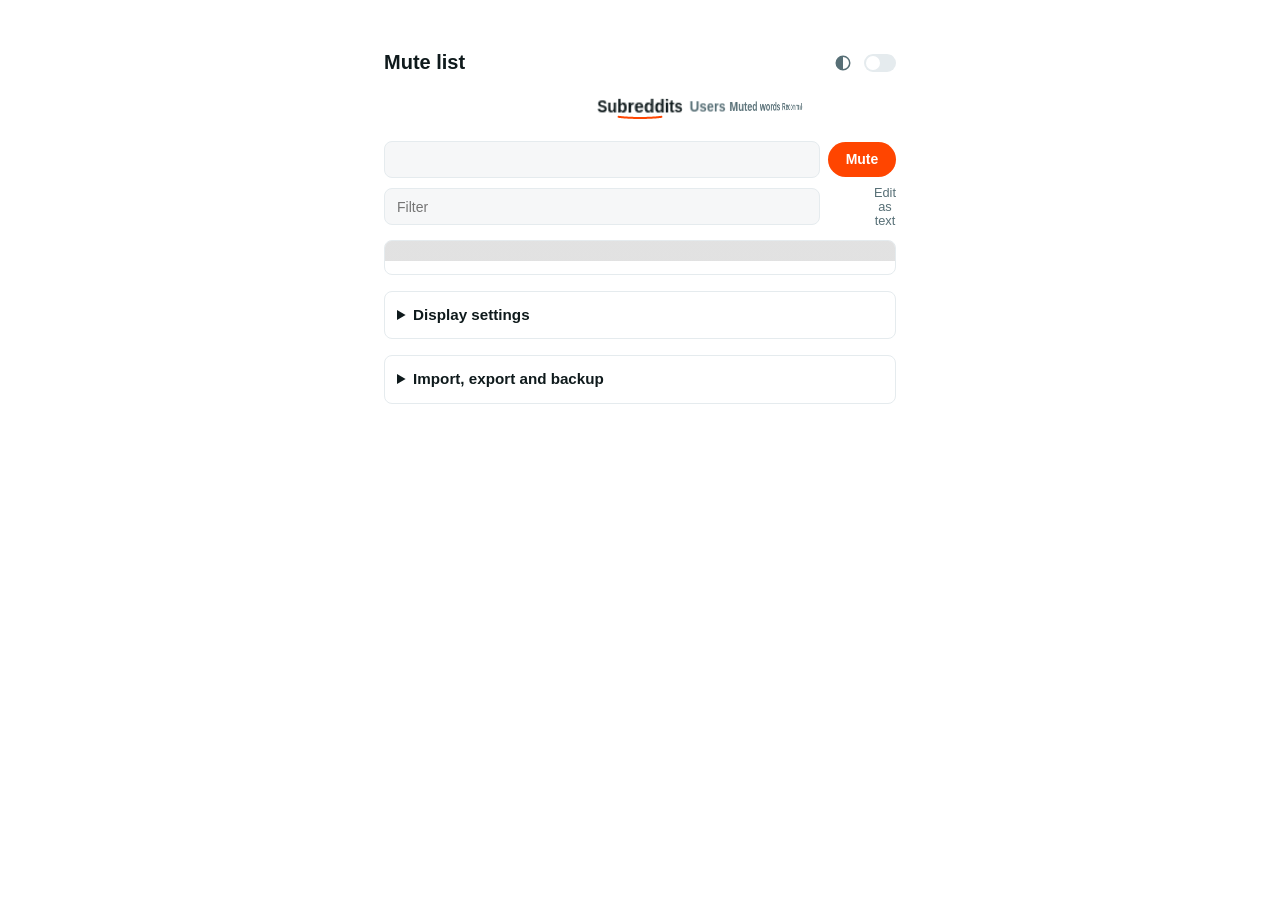
==== manage/manage.html @ fb3b60f8 "Popup: move the sync usage line into the import and backup section Co-Authored-By: Claude Opus 5.5 <" ====
<!DOCTYPE html>
<html lang="en">
<head>
  <meta charset="UTF-8">
  <meta name="viewport" content="width=device-width, initial-scale=1.0">
  <title>Reddit Mute List</title>
  <link rel="stylesheet" href="manage.css">
  <link rel="stylesheet" href="motion.css">
</head>
<body>
  <main class="page">
    <header class="header">
      <h1>Mute list</h1>
      <button type="button" class="link theme" id="theme" aria-label="Theme"><svg viewBox="0 0 24 24" width="18" height="18" fill="currentColor" aria-hidden="true"><path d="M12 2a10 10 0 1 0 0 20 10 10 0 0 0 0-20zm0 18V4a8 8 0 0 1 0 16z"/></svg></button>
      <label class="switch" id="enabled-switch"><input type="checkbox" id="enabled" role="switch" aria-label="Mute list on Reddit"></label>
    </header>

    <div class="page-subs" id="page-subs" hidden>
      <details id="page-subs-details">
        <summary id="page-subs-text"></summary>
        <ul class="page-subs-list" id="page-subs-list"></ul>
      </details>
      <p class="hint" id="page-subs-done" hidden></p>
      <p class="hint" id="page-subs-hint" hidden>Refresh the Reddit tab to keep adding subs.</p>
      <button type="button" id="page-subs-mute"></button>
    </div>

    <p class="page-muted" id="page-muted" hidden><span id="page-muted-text"></span> <button type="button" class="link" id="page-muted-unmute">Unmute</button></p>

    <p class="hint page-counts extra" id="page-counts" hidden></p>

    <nav class="tabs" role="tablist">
      <button type="button" role="tab" data-kind="subs" aria-selected="true">Subreddits</button>
      <button type="button" role="tab" data-kind="users" aria-selected="false">Users</button>
      <button type="button" role="tab" data-kind="words" aria-selected="false">Muted words</button>
      <button type="button" role="tab" data-kind="rec" aria-selected="false">Recommended</button>
    </nav>

    <section id="list-view">
      <form class="add" id="add-form">
        <input id="add-input" type="text" autocomplete="off" spellcheck="false" aria-label="Names to mute">
        <button type="submit">Mute</button>
      </form>
      <div class="extra-x mute-for">
        <label class="check">Mute for
          <select id="add-for">
            <option value="0">Forever</option>
            <option value="86400000">24 hours</option>
            <option value="604800000">7 days</option>
            <option value="2592000000">30 days</option>
          </select>
        </label>
        <p class="hint">Mute a word, sub or user for a set time, which suits spoilers, sports results and news events. It unmutes itself.</p>
      </div>

      <div class="toolbar">
        <input id="filter" type="search" placeholder="Filter" aria-label="Filter list">
        <select class="sort extra" aria-label="Sort">
          <option value="az">A–Z</option>
          <option value="za">Z–A</option>
          <option value="new">Newest</option>
          <option value="old">Oldest</option>
        </select>
        <button type="button" class="link stack" id="edit-text"><span>Edit</span> <span>as</span> <span>text</span></button>
      </div>

      <details class="import-group" id="main-group">
        <summary><span id="main-label">Muted</span> <span class="count" id="count-main">0</span></summary>
        <ul class="list" id="list"></ul>
        <p class="empty" id="empty" hidden></p>
      </details>
      <details class="import-group" id="skip-group" hidden>
        <summary>Mute all whitelist <span class="count" id="count-skipSubs">0</span></summary>
        <p class="hint">Left out of “Mute all” with −. They won’t be listed again.</p>
        <ul class="list" id="skip-list"></ul>
      </details>
      <div id="imports"></div>
    </section>

    <section id="words-view" hidden>
      <form class="add" id="word-form">
        <input id="word-input" type="text" autocomplete="off" spellcheck="false" placeholder="Word or phrase; commas for several" aria-label="Words to mute">
        <button type="submit">Mute</button>
      </form>
      <div class="extra-x mute-for">
        <label class="check">Mute for
          <select id="word-for">
            <option value="0">Forever</option>
            <option value="86400000">24 hours</option>
            <option value="604800000">7 days</option>
            <option value="2592000000">30 days</option>
          </select>
        </label>
        <p class="hint">Mute a word, sub or user for a set time, which suits spoilers, sports results and news events. It unmutes itself.</p>
      </div>
      <div class="scopes">
        <span>Mute in:</span>
        <label class="check"><input type="checkbox" id="word-comments" checked> Comments</label>
        <label class="check"><input type="checkbox" id="word-popular" checked> r/popular titles</label>
        <label class="check"><input type="checkbox" id="word-subs" checked> Subreddit titles</label>
        <label class="check extra"><input type="checkbox" id="word-body" checked> Post text</label>
        <label class="check extra"><input type="checkbox" id="word-flair"> Flair</label>
      </div>
      <p class="hint summary extra" id="word-summary" aria-live="polite"></p>

      <div class="toolbar">
        <input id="word-filter" type="search" placeholder="Filter" aria-label="Filter words">
        <select class="sort extra" aria-label="Sort">
          <option value="az">A–Z</option>
          <option value="za">Z–A</option>
          <option value="new">Newest</option>
          <option value="old">Oldest</option>
        </select>
      </div>

      <div class="word-table" id="word-table">
        <div class="word-head" aria-hidden="true">
          <span>Word <span class="count" id="count-words">0</span></span>
          <span>Comments</span>
          <span>Title</span>
          <span>Text</span>
          <span>Flair</span>
          <span></span>
        </div>
        <ul class="list" id="list-words"></ul>
      </div>
      <p class="empty" id="empty-words" hidden></p>
      <div class="extra" id="word-groups"></div>

      <details class="fold extra" id="word-lists">
        <summary>Word lists</summary>
        <details class="import-group" id="new-list">
          <summary>New list, or paste a shared one</summary>
          <input type="text" id="list-name" placeholder="List name" aria-label="List name" maxlength="40">
          <textarea id="list-words" class="list-words" spellcheck="false" placeholder="Words or phrases, commas or new lines between them. A shared list (“Name: word, word”) fills in its own name." aria-label="Words in the list"></textarea>
          <button type="button" id="list-add">Add list</button>
        </details>
        <details class="import-group" id="suggested">
          <summary>Suggested lists</summary>
          <p class="hint">Added to the places ticked under the Mute box. Each becomes a list you can edit.</p>
          <ul class="list" id="suggested-list"></ul>
        </details>
      </details>

      <details class="fold" id="word-options">
        <summary>Options</summary>
      <label class="check word-action extra">Posts with a muted word:
        <select id="word-action">
          <option value="hide">Hide them</option>
          <option value="rename">Show “Muted word” as the title</option>
        </select>
      </label>
      <label class="check word-action extra">Comments with a muted word:
        <select id="comment-action">
          <option value="bar">Shrink to one line</option>
          <option value="hide">Hide them</option>
        </select>
      </label>
      <label class="check word-action extra"><input type="checkbox" id="comment-hide-replies"> Hide their replies too</label>
      <p class="hint core">Comments: the comment shrinks to one line (click it to show it, press and hold to hide its replies too). Title applies on r/popular and on subreddits you haven’t joined (not in your custom feeds); a half-ticked Title box means only one of those.</p>
      <p class="hint extra">Title and Text apply on r/popular and on subreddits you haven’t joined (not in your custom feeds); a half-ticked Title box means only one of those. Flair applies anywhere. Click a word to limit it to some subreddits.</p>
      <p class="hint edit-links">Edit as text:
        <button type="button" class="link" data-edit="commentWords">Comments</button> ·
        <button type="button" class="link" data-edit="popularWords">r/popular titles</button> ·
        <button type="button" class="link" data-edit="subWords">Subreddit titles</button><span class="extra"> ·
        <button type="button" class="link" data-edit="bodyWords">Post text</button> ·
        <button type="button" class="link" data-edit="flairWords">Flair</button></span>
      </p>
      <p class="hint" id="feeds-status"></p>
      </details>
    </section>

    <section id="rec-view" hidden>
      <p class="hint">Hidden only when Reddit recommends them in your feed. Their own pages and subs you’ve joined are untouched.</p>
      <div class="word-section presets">
        <h2>Built-in filters</h2>
        <label class="check"><input type="checkbox" id="preset-places"> Countries, cities, states and provinces</label>
        <div class="except" data-filter="places"></div>
        <label class="check"><input type="checkbox" id="preset-identity"> Gender, nationality, ethnicity and religion</label>
        <div class="except" data-filter="identity"></div>
        <label class="check"><input type="checkbox" id="preset-ask"> Any r/Ask… subreddit</label>
        <div class="except" data-filter="ask"></div>
        <label class="check"><input type="checkbox" id="preset-news"> News and politics</label>
        <div class="except" data-filter="news"></div>
        <label class="check"><input type="checkbox" id="preset-airlines"> Airlines</label>
        <div class="except" data-filter="airlines"></div>
        <label class="check extra"><input type="checkbox" id="popular-filters"> Use these filters on r/popular too</label>
        <p class="hint">Matched by subreddit name. Exceptions are shown in full, whichever filter would have hidden them; a country is let through by every filter (r/AskIndia, r/ukpolitics). Place names that also mean something else (r/phoenix, r/reading…) are never filtered.</p>
        <details>
          <summary>See the lists</summary>
          <textarea id="preset-list" readonly spellcheck="false" aria-label="Built-in filter lists"></textarea>
        </details>
      </div>

      <div class="word-section presets">
        <h2>Keep list</h2>
        <label class="check"><input type="checkbox" id="keep-mode"> Shrink other recommended posts to one line</label>
        <label class="check"><input type="checkbox" id="collapse-popular"> Shrink all r/popular posts to one line (except kept subreddits)</label>
        <p class="hint">Shown in full: subreddits you keep, the topics ticked below, and the exceptions above. Any other recommended post becomes one line with Keep and Mute. The filters above still hide their posts.</p>
        <div class="topics" id="keep-topics"></div>
      </div>

      <form class="add" id="rec-form">
        <input id="rec-input" type="text" autocomplete="off" spellcheck="false" placeholder="r/name, u/name, or paste links" aria-label="Subreddits or users to mute in recommendations">
        <button type="submit">Mute</button>
      </form>

      <div class="toolbar">
        <input id="rec-filter" type="search" placeholder="Filter" aria-label="Filter recommendation mutes">
        <select class="sort extra" aria-label="Sort">
          <option value="az">A–Z</option>
          <option value="za">Z–A</option>
          <option value="new">Newest</option>
          <option value="old">Oldest</option>
        </select>
      </div>

      <div class="word-section">
        <div class="section-head">
          <h2>Subreddits <span class="count" id="count-recSubs">0</span></h2>
          <button type="button" class="link stack" data-edit="recSubs"><span>Edit</span> <span>as</span> <span>text</span></button>
        </div>
        <ul class="list" id="list-recSubs"></ul>
        <p class="empty" id="empty-recSubs" hidden></p>
      </div>

      <div class="word-section">
        <div class="section-head">
          <h2>Users <span class="count" id="count-recUsers">0</span></h2>
          <button type="button" class="link stack" data-edit="recUsers"><span>Edit</span> <span>as</span> <span>text</span></button>
        </div>
        <ul class="list" id="list-recUsers"></ul>
        <p class="empty" id="empty-recUsers" hidden></p>
      </div>

      <div class="word-section">
        <div class="section-head">
          <h2>Kept subreddits <span class="count" id="count-keepSubs">0</span></h2>
          <button type="button" class="link stack" data-edit="keepSubs"><span>Edit</span> <span>as</span> <span>text</span></button>
        </div>
        <ul class="list" id="list-keepSubs"></ul>
        <p class="empty" id="empty-keepSubs" hidden></p>
      </div>
    </section>

    <section id="text-view" hidden>
      <p class="hint" id="text-hint"></p>
      <textarea id="text" spellcheck="false" aria-label="Mute list as text"></textarea>
      <div class="row">
        <button type="button" id="text-save">Save</button>
        <button type="button" class="secondary" id="text-cancel">Cancel</button>
      </div>
    </section>

    <details class="card fold settings">
      <summary>Display settings</summary>
      <label class="check">
        <input type="checkbox" id="hide-comments">
        Also hide comments from muted users
      </label>
      <p class="hint">Off: only hides their posts but allows them to comment in your midst.</p>
      <label class="check"><input type="checkbox" id="hide-join"> Hide Join button</label>
      <p class="hint">Moves it to the top of each post’s ⋯ menu.</p>
      <label class="check">reddit.com default to
        <select id="default-feed">
          <option value="last">Last selected</option>
          <option value="following">Following</option>
          <option value="for you">For You</option>
        </select>
      </label>
      <p class="hint">Overrides which feed was selected last to open as your selected feed every time the page loads.</p>
      <label class="check"><input type="checkbox" id="extras"> Extra features</label>
      <p class="hint core">Post text and flair words, limiting words and users to some subreddits, word lists, sorting, hidden-post counts, and more comment and feed options.</p>
      <div class="extra">
      <label class="check"><input type="checkbox" id="hide-avatars"> Hide avatars in comments</label>
      <label class="check">Usernames in comments:
        <select id="comment-names">
          <option value="show">Show</option>
          <option value="replace">Replace with “Redditor”</option>
          <option value="hide">Hide</option>
        </select>
      </label>
      <label class="check"><input type="checkbox" id="hide-sections"> Turn off comment sections</label>
      <label class="check">Hide feed posts under
        <input type="number" id="min-score" min="0" step="1" inputmode="numeric" aria-label="Minimum upvotes"> upvotes</label>
      <p class="hint">On Home, r/popular, r/all and custom feeds. 0 turns it off.</p>
      <label class="check"><input type="checkbox" id="show-counter"> Show how many posts are hidden on the toolbar icon</label>
      <p class="hint" id="hidden-total"></p>
      </div>
      <label class="check"><input type="checkbox" id="extras-x"> Extra features 2 (X)</label>
      <p class="hint extra-x-off">Feed filters based on X's published feed code: already-seen posts, repeated links, an age limit, crossposts from muted subreddits, replies to muted users, and mutes for a set time.</p>
      <div class="extra-x">
      <label class="check"><input type="checkbox" id="hide-seen"> Hide posts I've already seen</label>
      <p class="hint" id="seen-line"></p>
      <label class="check"><input type="checkbox" id="hide-duplicates"> Hide repeat posts of the same link</label>
      <label class="check">Hide feed posts older than
        <select id="max-age">
          <option value="0">Off</option>
          <option value="6">6 hours</option>
          <option value="12">12 hours</option>
          <option value="24">1 day</option>
          <option value="48">2 days</option>
          <option value="72">3 days</option>
          <option value="168">1 week</option>
          <option value="720">30 days</option>
        </select>
      </label>
      <p class="hint">These apply on Home, r/popular, r/all and custom feeds.</p>
      <label class="check"><input type="checkbox" id="hide-crossposts"> Hide crossposts from muted subreddits</label>
      <p class="hint">On every page.</p>
      <label class="check"><input type="checkbox" id="hide-replies-muted"> Hide replies to muted users' comments</label>
      <p class="hint">The comment goes too, with everything under it.</p>
      <label class="check"><input type="checkbox" id="hide-comments-muted-posts"> Hide comments on muted users' posts</label>
      <p class="hint">On the post's own page.</p>
      </div>
    </details>

    <details class="card fold">
      <summary>Import, export and backup</summary>
      <h2>Import / export</h2>
      <div class="row">
        <button type="button" id="import">Import list…</button>
        <button type="button" class="secondary" id="export">Export list</button>
      </div>
      <input type="file" id="import-file" accept=".txt,text/plain" hidden>
      <p class="note">A text file of subreddits and users (r/name, u/name, *word* or links; spaces, commas or new lines between them). Imported names are listed under “Imported from …” at the bottom of the Subreddits and Users tabs.</p>

      <h2 class="spaced">Backup</h2>
      <div class="row">
        <button type="button" id="backup">Download backup</button>
        <button type="button" class="secondary" id="restore">Restore…</button>
      </div>
      <div class="restore" id="restore-panel" hidden>
        <label class="check"><input type="radio" name="restore-mode" value="merge" checked> Merge with current list</label>
        <label class="check"><input type="radio" name="restore-mode" value="replace"> Replace current list</label>
        <input type="file" id="restore-file" accept="application/json,.json">
      </div>
      <p class="note">Coming later: back up to your own cloud storage (kept in sync), or restore from a web link such as a shared public drive file.</p>
      <p class="note" id="usage"></p>
    </details>

    <p class="status" id="status" role="status"></p>
  </main>

  <script src="../presets/presets.js"></script>
  <script src="../presets/wordlists.js"></script>
  <script src="../storage.js"></script>
  <script src="manage.js"></script>
  <script src="motion.js"></script>
</body>
</html>
---- manage/manage.css ----
:root {
  --bg: #ffffff;
  --surface: #f6f7f8;
  --fg: #0f1a1c;
  --muted: #576f76;
  --line: #e5ebee;
  --accent: #ff4500;
  --accent-fg: #ffffff;
  --link: #0b6bcb;
  --danger: #d93a00;
  color-scheme: light;
}

/* Dark: the system's, unless the header's theme button picked one (data-theme). */
@media (prefers-color-scheme: dark) {
  :root:not([data-theme="light"]) {
    --bg: #0e1113;
    --surface: #1a1f22;
    --fg: #f2f4f5;
    --muted: #8ba2ad;
    --line: #2a3236;
    --danger: #ff6a3d;
    --link: #4a9eed;
    color-scheme: dark;
  }
}

:root[data-theme="dark"] {
  --bg: #0e1113;
  --surface: #1a1f22;
  --fg: #f2f4f5;
  --muted: #8ba2ad;
  --line: #2a3236;
  --danger: #ff6a3d;
  --link: #4a9eed;
  color-scheme: dark;
}

/* Theme button: the old look holds still, the new one is revealed by switchTheme. */
::view-transition-old(root), ::view-transition-new(root) { animation: none; mix-blend-mode: normal; }
::view-transition-new(root) { clip-path: circle(0); }

* { box-sizing: border-box; }

/* Display rules below (e.g. .restore) would otherwise show hidden elements. */
[hidden] { display: none !important; }

/* The "Extra features" switch (settings.extras): off hides .extra, on hides .core. */
body:not(.extras) .extra, body.extras .core { display: none !important; }
/* The "Extra features 2 (X)" switch (settings.extrasX). */
body:not(.extras-x) .extra-x, body.extras-x .extra-x-off { display: none !important; }
.mute-for { margin-bottom: 0.5rem; }
.mute-for .hint { margin: 0.25rem 0 0; }
body:not(.extras) .word-table { --word-cols: minmax(0, 1fr) 4rem 2.4rem 1.8rem; }
body:not(.extras) :is(.word-head > span, .word-table .list li > *):is(:nth-child(4), :nth-child(5)) { display: none; }

body {
  margin: 0;
  background: var(--bg);
  color: var(--fg);
  font: 14px/1.45 -apple-system, BlinkMacSystemFont, "Segoe UI", Roboto, Helvetica, Arial, sans-serif;
}

body.popup { width: 360px; }
/* Inner border just inside the popup window, whose own frame Chrome draws. Fixed, so it stays on the window's edge while the page scrolls. */
body.popup::after { content: ""; position: fixed; inset: 3px; z-index: 10; border: 1px solid var(--line); border-radius: 10px; pointer-events: none; }

.page {
  max-width: 34rem;
  margin: 0 auto;
  padding: 1rem;
}

body:not(.popup) .page { padding: 3rem 1rem; }

.header {
  display: flex;
  align-items: baseline;
  justify-content: space-between;
  gap: 0.6rem;
  margin-bottom: 0.75rem;
}

.header .theme { display: inline-flex; align-self: center; padding: 0.15rem; }

h1 { font-size: 1.25rem; margin: 0; }
h2 { font-size: 0.95rem; margin: 0 0 0.5rem; }

.hint, .note, .empty { color: var(--muted); font-size: 0.85rem; }
.header .theme { margin-left: auto; }

/* On/off switch in the header. */
.switch { display: inline-flex; align-self: center; cursor: pointer; }
.switch input {
  appearance: none; position: relative; width: 32px; height: 18px; margin: 0;
  border-radius: 9px; background: var(--line); cursor: pointer; transition: background 0.15s;
}
.switch input::after {
  content: ""; position: absolute; top: 2px; left: 2px; width: 14px; height: 14px;
  border-radius: 50%; background: #fff; transition: transform 0.15s;
}
.switch input:checked { background: var(--accent); }
.switch input:checked::after { transform: translateX(14px); }
/* Off: the lists stay editable, just dimmed. */
body.off .page > :not(.header) { opacity: 0.55; }
.note { margin: 0.75rem 0 0; }

button, input, textarea { font: inherit; color: inherit; }

button {
  border: 0;
  border-radius: 9999px;
  padding: 0.45rem 1rem;
  background: var(--accent);
  color: var(--accent-fg);
  font-weight: 600;
  cursor: pointer;
}

button:hover { filter: brightness(1.08); }
button:focus-visible, input:focus-visible, textarea:focus-visible {
  outline: 2px solid var(--accent);
  outline-offset: 1px;
}

button.secondary { background: var(--surface); color: var(--fg); border: 1px solid var(--line); }
button.link { background: none; color: var(--muted); padding: 0.25rem 0.5rem; font-weight: 500; white-space: nowrap; }
button.link:hover { color: var(--fg); }

input[type="text"], input[type="search"], textarea {
  width: 100%;
  min-width: 0;
  padding: 0.45rem 0.75rem;
  border: 1px solid var(--line);
  border-radius: 0.5rem;
  background: var(--surface);
}

.tabs {
  display: flex;
  gap: 0.25rem;
  border-bottom: 1px solid var(--line);
  margin-bottom: 0.75rem;
}

.tabs button {
  background: none;
  color: var(--muted);
  border-radius: 0;
  padding: 0.5rem 0.75rem;
  border-bottom: 2px solid transparent;
  margin-bottom: -1px;
}

.tabs button[aria-selected="true"] { color: var(--fg); border-bottom-color: var(--accent); }

/* Four tabs fit the 360px popup only with tighter padding. */
.popup .tabs { gap: 0; }
.popup .tabs button { padding: 0.5rem 0.3rem; font-size: 13px; white-space: nowrap; }

.count {
  display: inline-block;
  min-width: 1.5em;
  padding: 0 0.4em;
  border-radius: 9999px;
  background: var(--surface);
  font-size: 0.8rem;
  text-align: center;
}

.add, .toolbar, .row { display: flex; gap: 0.5rem; align-items: center; }
.add { margin-bottom: 0.5rem; }
.toolbar { margin-bottom: 0.5rem; }
/* Mute and Edit as text take the same width, so the add and Filter boxes line up. */
#add-form > button, #edit-text { flex: none; width: 4.25rem; }
/* Its three centered lines sit against the right edge of that width. */
#edit-text { display: inline-grid; justify-content: end; justify-items: center; padding-right: 0; }

.list {
  list-style: none;
  margin: 0;
  padding: 0;
  max-height: 16rem;
  overflow-y: auto;
  border: 1px solid var(--line);
  border-radius: 0.5rem;
}

body:not(.popup) .list { max-height: 28rem; }
.list:empty { display: none; }

.list li {
  display: flex;
  align-items: center;
  justify-content: space-between;
  padding: 0.3rem 0.4rem 0.3rem 0.75rem;
  border-bottom: 1px solid var(--line);
}

.list li:last-child { border-bottom: 0; }
.list .from { color: var(--muted); font-size: 0.85em; }

.list .remove {
  background: none;
  color: var(--muted);
  padding: 0 0.55rem;
  font-size: 1.1rem;
  line-height: 1.6;
}

.list .remove:hover { color: var(--danger); background: var(--surface); }

.empty { margin: 0.5rem 0; }

textarea { height: 14rem; resize: vertical; font-family: ui-monospace, Menlo, monospace; margin-bottom: 0.5rem; }

.card {
  margin-top: 1rem;
  padding: 0.75rem;
  border: 1px solid var(--line);
  border-radius: 0.5rem;
}

.check { display: flex; gap: 0.5rem; align-items: center; cursor: pointer; }
/* A checkbox's hint starts under its label text, not under the box */
.check + .hint { padding-left: 28px; }
.check:has(> select) + .hint { padding-left: 0; }

.restore { display: grid; gap: 0.4rem; margin-top: 0.75rem; }

.status { min-height: 1.2em; margin: 0.75rem 0 0; font-size: 0.85rem; color: var(--muted); }
.status.error { color: var(--danger); }

.scopes { display: flex; gap: 0.75rem; align-items: center; flex-wrap: wrap; margin-bottom: 0.75rem; color: var(--muted); font-size: 0.85rem; }
.scopes .check { color: var(--fg); }

.word-section { margin-top: 0.75rem; }
.word-section .hint { margin: 0 0 0.4rem; }
.word-section #feeds-status { margin: 0.4rem 0 0; }

/* Muted words: one row per word, [word] | Comments | Title | Text | Flair | ×. */
.word-table { --word-cols: minmax(0, 1fr) 4rem 2.4rem 2.4rem 2.4rem 1.8rem; }
.word-head, .word-table .list li { display: grid; grid-template-columns: var(--word-cols); align-items: center; }
.word-head { padding: 0 0.4rem 0.25rem 0.75rem; color: var(--muted); font-size: 0.75rem; }
.word-head > span:not(:first-child), .word-table .list li > input { justify-self: center; }
.word-table .list li > span { overflow-wrap: anywhere; }
.word-table .list li > input { margin: 0; cursor: pointer; }
.word-table .list .remove { justify-self: end; }
body.popup .word-table .list { max-height: 14rem; }
#words-view .hint { margin: 0.5rem 0 0; }
.edit-links .link { font-size: inherit; padding: 0 0.15rem; }
.section-head { display: flex; align-items: center; justify-content: space-between; margin-bottom: 0.4rem; }
.section-head h2 { margin: 0; }
body.popup .word-section .list { max-height: 10rem; }

/* Built-in filters on the Recommended tab. */
.presets { margin-bottom: 0.75rem; }
.presets .check { margin-bottom: 0.3rem; }
.presets .hint { margin-top: 0.4rem; }
/* A double-click on a summary otherwise selects the whole list under it. */
summary { user-select: none; }
.presets summary { cursor: pointer; color: var(--muted); font-size: 0.85rem; }
.presets textarea { height: 10rem; margin-top: 0.4rem; }
/* Exceptions under each built-in filter (manage.js EXCEPTIONS): chips, an add box and a full list */
.except { margin: 0 0 0.5rem 1.6rem; font-size: 0.85rem; }
.except-label { color: var(--muted); margin-right: 0.25rem; }
/* A chip removes itself on click. On hover it grows, pushing the chips after it
   along, while its × stretches out. .tight: a chip at the end of a line grows into
   its margin instead, since wrapping would pull it out from under the pointer. */
.except .chip {
  display: inline-flex; align-items: center; margin: 0 0.25rem 0.25rem 0; padding: 0.05rem 0.55rem;
  border: 1px solid var(--line); border-radius: 999px; background: none; color: inherit; font: inherit; cursor: pointer;
  transition: margin-right 0.15s ease-out;
}
.except .chip.tight:hover, .except .chip.tight:focus-visible { margin-right: -0.35rem; }
.except .chip .x {
  position: relative; width: 0; height: 0.7rem; color: var(--danger);
  transition: width 0.15s ease-out, margin 0.15s ease-out;
}
.except .chip:hover .x, .except .chip:focus-visible .x { width: 0.7rem; margin: 0 -0.3rem 0 0.2rem; }
.except .chip .x::before, .except .chip .x::after {
  content: ""; position: absolute; top: 50%; left: 50%; width: 4px; height: 4px; opacity: 0;
  border-radius: 2px; background: currentColor; transform: translate(-50%, -50%);
  transition: width 0.15s ease-out, height 0.15s ease-out, transform 0.15s ease-out, opacity 0.08s;
}
.except .chip:hover .x::before, .except .chip:focus-visible .x::before,
.except .chip:hover .x::after, .except .chip:focus-visible .x::after { width: 8px; height: 1.25px; opacity: 1; }
.except .chip:hover .x::before, .except .chip:focus-visible .x::before { transform: translate(-50%, -50%) rotate(45deg); }
.except .chip:hover .x::after, .except .chip:focus-visible .x::after { transform: translate(-50%, -50%) rotate(-45deg); }
@media (prefers-reduced-motion: reduce) {
  .except .chip, .except .chip .x, .except .chip .x::before, .except .chip .x::after { transition: none; }
}
.except input[type=text] { width: 100%; margin-top: 0.2rem; }
.except:has(.chips:empty) .except-label { display: none; }
.except details { margin-top: 0.15rem; }
.except .all { max-height: 14rem; overflow-y: auto; margin-top: 0.3rem; }
.except .all .group { font-weight: 600; margin-top: 0.4rem; }
.except .all .check { margin: 0.1rem 0 0.1rem 1.4rem; }
.except .all .group.check { margin-left: 0; }
.topics { display: grid; grid-template-columns: 1fr 1fr; gap: 0.2rem 0.75rem; font-size: 0.9rem; }

/* Imported lists: one collapsed group per file under the Subreddits / Users list. */
.import-group { margin-top: 0.75rem; border: 1px solid var(--line); border-radius: 0.5rem; padding: 0.4rem 0.6rem; }
.import-group summary { cursor: pointer; font-weight: 600; font-size: 0.9rem; }
.import-group .list { margin-top: 0.4rem; }
.import-group > .link { margin-top: 0.4rem; }
.import-group > .hint { margin: 0.4rem 0 0; }
/* No counts on the whitelist and imported groups (the user asked). */
#skip-group > summary .count, #imports summary .count { display: none; }
/* The main Subreddits / Users list fills its box edge to edge when open. */
/* Its header (old header height, grey in the top 60%) is a plain bar (name and count in the tooltip) that scrolls away with the rows. */
#main-group { padding: 0; max-height: 17rem; overflow-y: auto; }
body:not(.popup) #main-group { max-height: 29rem; }
#main-group > summary { height: 2.1rem; padding: 0; background: linear-gradient(rgb(128 128 128 / 23%) 60%, transparent 60%); list-style: none; }
#main-group > summary::-webkit-details-marker { display: none; }
#main-group > summary > * { display: none; }
/* Open, the rows start near the top, over the bar's empty part. What's left of the bar closes it. */
#main-group[open]::details-content { margin-top: -1.6rem; }
/* Open rows would sit over the shade; with motion on, motion.css slides it away instead. */
@media (prefers-reduced-motion: reduce) { #main-group[open] > summary { background: none; } }
#main-group .list { margin: 0; border: 0; border-radius: 0; max-height: none; overflow: visible; }
#main-group > .empty { margin: 0; padding: 0.4rem 0.6rem; border-top: 1px solid var(--line); }

/* Popup: mute every sub showing on the open Reddit tab. */
.page-subs { position: relative; margin-bottom: 0.75rem; padding: 0.5rem 0.75rem; border: 1px solid var(--line); border-radius: 0.5rem; font-size: 0.85rem; }
.page-subs summary { min-height: 2rem; padding: 0.25rem 6.5rem 0 0; cursor: pointer; }
.page-subs > button { position: absolute; top: 0.5rem; right: 0.75rem; }
.page-subs .hint { margin: 0.4rem 0 0; }
.page-subs-list { display: flex; flex-wrap: wrap; gap: 0.3rem; margin: 0.4rem 0 0; padding: 0; list-style: none; }
.page-subs-list li { display: inline-flex; align-items: center; gap: 0.15rem; padding: 0.1rem 0.1rem 0.1rem 0.5rem; border-radius: 1rem; background: var(--surface); overflow-wrap: anywhere; }
.page-subs-list a { color: inherit; text-decoration: none; }
.page-subs-list li.out a { color: var(--muted); text-decoration: line-through; }
.page-subs-list button { width: 1.4rem; height: 1.4rem; padding: 0; border-radius: 50%; background: none; color: var(--muted); font-size: 0.75rem; font-weight: 400; line-height: 1; }
.page-subs-list button:hover, .page-subs-list button[aria-pressed="true"] { color: var(--fg); background: var(--line); }
.page-muted { display: flex; justify-content: space-between; align-items: baseline; gap: 0.75rem; margin: 0 0 0.75rem; color: var(--muted); font-size: 0.85rem; overflow-wrap: anywhere; }
.page-muted .link, .page-muted .link:hover { padding: 0; color: var(--link); font-size: inherit; font-weight: 400; filter: none; }
.page-muted .link:hover { text-decoration: underline; }
.page-subs > button:disabled { opacity: 0.5; cursor: default; filter: none; }

/* Sort order, beside each filter box. */
select { font: inherit; color: inherit; background: var(--surface); border: 1px solid var(--line); border-radius: 0.5rem; padding: 0.4rem 0.3rem; }
.toolbar .sort { flex: none; font-size: 0.85rem; }
/* "Edit as text" as three short lines, one word each. */
.link.stack { display: inline-flex; flex-direction: column; align-items: center; padding-block: 0; line-height: 1.1; font-size: 0.8rem; }

/* Where a word or user applies: a small link under the name, and its editor row. */
.name-cell { display: flex; flex-direction: column; align-items: flex-start; min-width: 0; overflow-wrap: anywhere; }
.list .scope { padding: 0; font-size: 0.75rem; font-weight: 400; text-align: left; white-space: normal; }
.list .scope.set { color: var(--accent); }
.list li.scope-edit { display: flex; flex-wrap: wrap; gap: 0.4rem; background: var(--surface); }
.scope-edit input { flex: 1 1 8rem; padding: 0.3rem 0.5rem; }
.scope-edit button { padding: 0.3rem 0.8rem; }

.word-action { margin-top: 0.6rem; font-size: 0.85rem; flex-wrap: wrap; }

.settings > .hint { margin: 0.15rem 0 0 0; }
.settings input[type="number"] { width: 4.5rem; padding: 0.2rem 0.4rem; border: 1px solid var(--line); border-radius: 0.4rem; background: var(--surface); }

.page-counts { margin: 0 0 0.5rem; }

.status .link { color: var(--accent); padding: 0 0.4rem; font-size: inherit; }

/* Muted words: the summary under the add box, and named word lists. */
.summary { margin: -0.4rem 0 0.75rem; }
#words-view .word-section h2 { margin-bottom: 0.4rem; }
#word-groups .import-group .word-table { margin-top: 0.4rem; }
.group-actions { display: flex; gap: 0.25rem; flex-wrap: wrap; margin-top: 0.3rem; }
.group-actions .link { padding: 0.15rem 0.4rem; font-size: 0.85rem; }
#new-list input, #new-list textarea, .group-edit input, .group-edit textarea { margin-top: 0.4rem; }
.list-words { height: 6rem; font-family: inherit; }
#suggested-list li { gap: 0.5rem; }
#suggested-list .pack { min-width: 0; }
#suggested-list .pack small { display: block; color: var(--muted); overflow: hidden; text-overflow: ellipsis; white-space: nowrap; }
#suggested-list button { flex: none; padding: 0.25rem 0.8rem; }
#suggested-list button:disabled { background: var(--surface); color: var(--muted); cursor: default; filter: none; }
.settings select, .word-action select { padding: 0.2rem 0.3rem; }

/* Collapsed sections, so the popup shows the lists first. */
.fold > summary { cursor: pointer; font-weight: 600; font-size: 0.95rem; }
.fold[open] > summary { margin-bottom: 0.5rem; }
#words-view > .fold { margin-top: 0.75rem; }
#words-view > .fold > .import-group:first-of-type { margin-top: 0; }
h2.spaced { margin-top: 1rem; }
.settings > :not(summary) { margin-top: 0.5rem; }
/* A word or user is the button that sets where it applies. */
.list .name-btn { padding: 0; background: none; color: inherit; font-weight: inherit; border-radius: 0.25rem; text-align: left; overflow-wrap: anywhere; }
.list .name-btn:hover { text-decoration: underline dotted; filter: none; }
---- manage/motion.css ----
/* Popup motion, copied from jxel.dev. Trial: nothing else depends on this file.
   Undo one detail: delete its section. Undo all: delete this file's <link> and
   motion.js's <script> in manage.html.
   With reduced motion on, none of it applies and manage.css looks as it did. */
@media (prefers-reduced-motion: no-preference) {
  :root { --motion-ease: cubic-bezier(0.2, 0.8, 0.2, 1); }

  /* 1. Tabs on a cornea: the titles keep their order on one row with the selected title
     at the centre of the bulge, and the rest curve away and shrink towards both corners,
     like an eye. motion.js places each letter. The line stays under the selected title. */
  .tabs { position: relative; height: 2.5rem; border-bottom: none; overflow: clip; overflow-clip-margin: 1rem; }
  .tabs[data-ring] button {
    position: absolute; left: 50%; top: 45%; width: 0; height: 0; padding: 0; margin: 0; border: 0;
    font-size: 14px;
    transition: color 0.2s;
  }
  .tabs[data-ring] button[data-hover]:not([aria-selected="true"]) { color: color-mix(in srgb, var(--fg) 30%, var(--muted)); z-index: 1; }
  .tabs[data-ring] button:focus-visible { outline: none; color: var(--accent); }
  .tabs .letter { position: absolute; left: 0; top: 0; padding: 0.4rem 1px; white-space: pre; transform-origin: 0 0; }
  .tabs .line { position: absolute; left: 50%; top: 45%; width: 1px; height: 1px; overflow: visible; pointer-events: none; }
  .tabs .line path { fill: none; stroke: var(--accent); stroke-width: 2; stroke-linecap: round; }

  /* 2. Button press: drops 1px. Not tabs, whose line would move off the rule. */
  button:active:not(:disabled, .tabs button) { transform: translateY(1px); }

  /* 3. Theme icon: fades to full color on hover. */
  .header .theme { transition: color 0.2s; }

  /* 4. Mute list bar: its shaded strip slides up into the top border on opening, and
     back down a little faster on closing. motion.js holds a click's close until the
     box has shrunk, so data-closing is what starts the way back. */
  #main-group > summary {
    background: linear-gradient(rgb(128 128 128 / 23%), rgb(128 128 128 / 23%)) 0 0 / 100% 1.26rem no-repeat;
    transition: background-position 0.2s ease-out;
  }
  #main-group[open]:not([data-closing]) > summary {
    background-position: 0 -1.26rem;
    transition: background-position 0.3s ease-out;
  }

  /* Colors change at once during the theme circle, so the new look isn't revealed mid-fade. */
  :root:active-view-transition * { transition: none !important; }
}
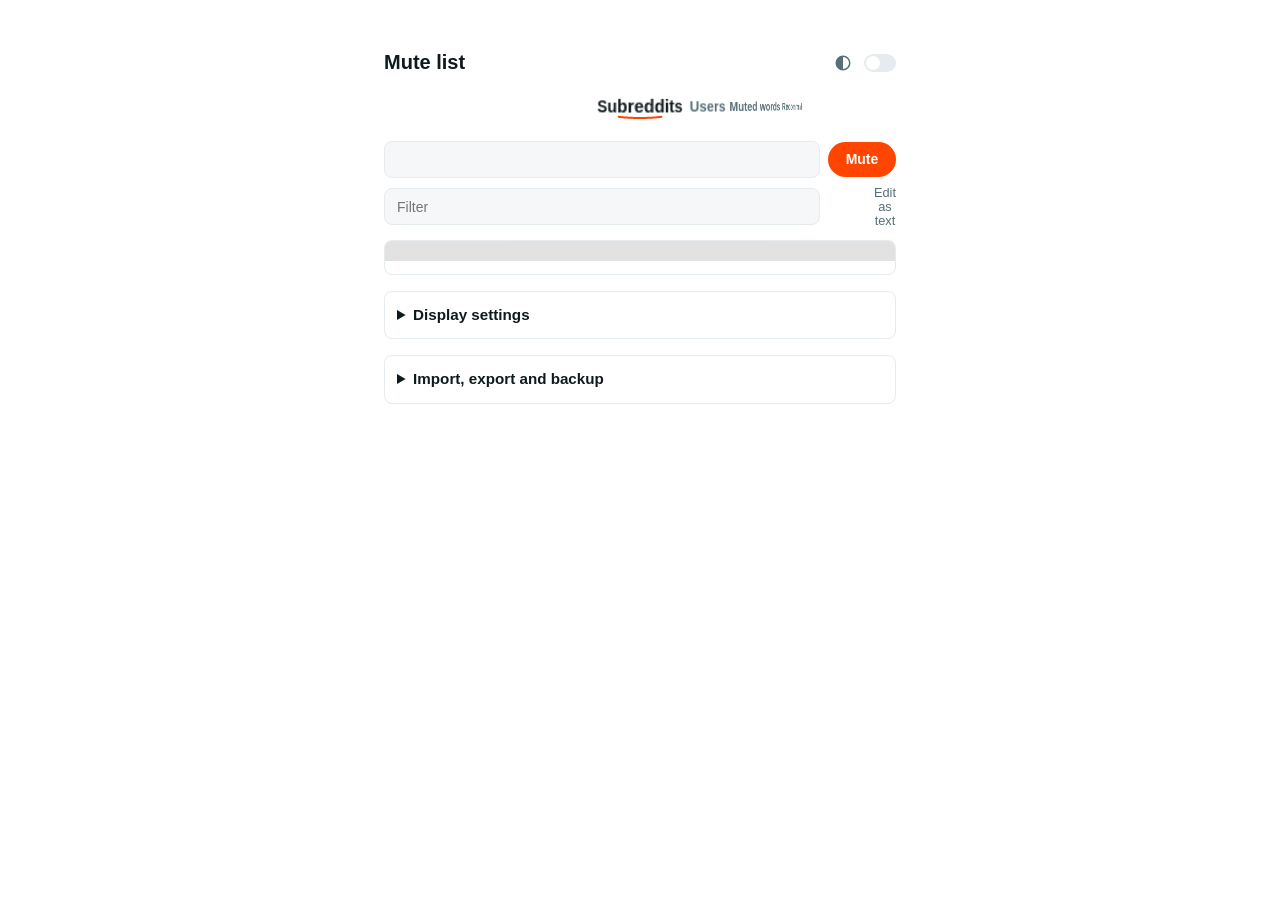
==== commit f10f800d: "Comments: muted users use the word bar; bar shows only the name, reason and Show comment on click Co" ====
--- a/manage/manage.html
+++ b/manage/manage.html
@@ -157,7 +157,7 @@
         </select>
       </label>
       <label class="check word-action extra"><input type="checkbox" id="comment-hide-replies"> Hide their replies too</label>
-      <p class="hint core">Comments: the comment shrinks to one line (click it to show it, press and hold to hide its replies too). Title applies on r/popular and on subreddits you haven’t joined (not in your custom feeds); a half-ticked Title box means only one of those.</p>
+      <p class="hint core">Comments: the comment shrinks to one line (click it to see why and show the comment, press and hold to hide its replies too). Title applies on r/popular and on subreddits you haven’t joined (not in your custom feeds); a half-ticked Title box means only one of those.</p>
       <p class="hint extra">Title and Text apply on r/popular and on subreddits you haven’t joined (not in your custom feeds); a half-ticked Title box means only one of those. Flair applies anywhere. Click a word to limit it to some subreddits.</p>
       <p class="hint edit-links">Edit as text:
         <button type="button" class="link" data-edit="commentWords">Comments</button> ·
@@ -258,7 +258,7 @@
         <input type="checkbox" id="hide-comments">
         Also hide comments from muted users
       </label>
-      <p class="hint">Off: only hides their posts but allows them to comment in your midst.</p>
+      <p class="hint">Their comments shrink to one line, like muted words. Off: only hides their posts but allows them to comment in your midst.</p>
       <label class="check"><input type="checkbox" id="hide-join"> Hide Join button</label>
       <p class="hint">Moves it to the top of each post’s ⋯ menu.</p>
       <label class="check">reddit.com default to
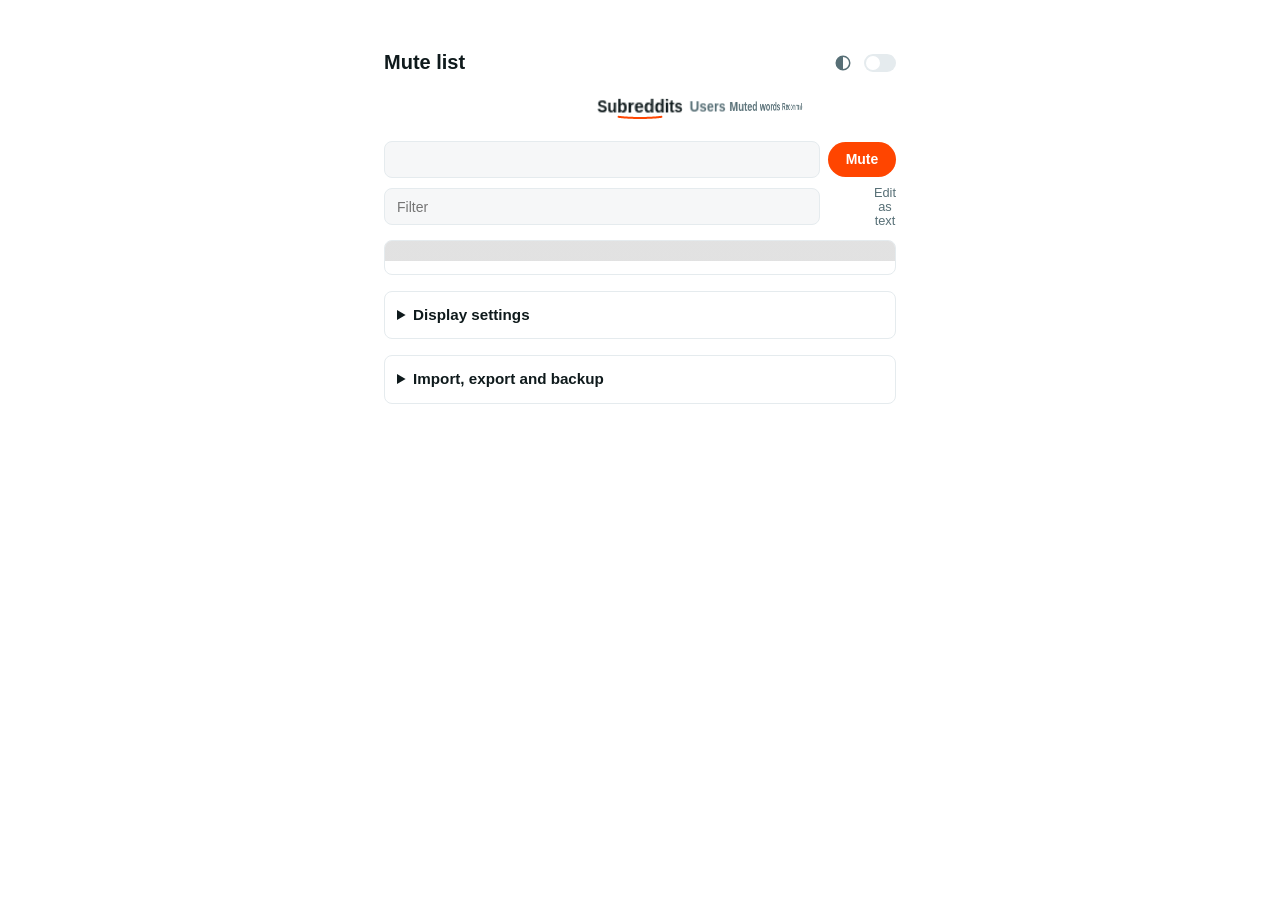
==== commit 8938fe2f: "Titles: one list, also on r/all and custom feeds; an opened post with a muted word collapses to a ba" ====
--- a/manage/manage.html
+++ b/manage/manage.html
@@ -96,8 +96,7 @@
       <div class="scopes">
         <span>Mute in:</span>
         <label class="check"><input type="checkbox" id="word-comments" checked> Comments</label>
-        <label class="check"><input type="checkbox" id="word-popular" checked> r/popular titles</label>
-        <label class="check"><input type="checkbox" id="word-subs" checked> Subreddit titles</label>
+        <label class="check"><input type="checkbox" id="word-titles" checked> Titles</label>
         <label class="check extra"><input type="checkbox" id="word-body" checked> Post text</label>
         <label class="check extra"><input type="checkbox" id="word-flair"> Flair</label>
       </div>
@@ -117,7 +116,7 @@
         <div class="word-head" aria-hidden="true">
           <span>Word <span class="count" id="count-words">0</span></span>
           <span>Comments</span>
-          <span>Title</span>
+          <span>Titles</span>
           <span>Text</span>
           <span>Flair</span>
           <span></span>
@@ -157,12 +156,11 @@
         </select>
       </label>
       <label class="check word-action extra"><input type="checkbox" id="comment-hide-replies"> Hide their replies too</label>
-      <p class="hint core">Comments: the comment shrinks to one line (click it to see why and show the comment, press and hold to hide its replies too). Title applies on r/popular and on subreddits you haven’t joined (not in your custom feeds); a half-ticked Title box means only one of those.</p>
-      <p class="hint extra">Title and Text apply on r/popular and on subreddits you haven’t joined (not in your custom feeds); a half-ticked Title box means only one of those. Flair applies anywhere. Click a word to limit it to some subreddits.</p>
+      <p class="hint core">Comments: the comment shrinks to one line (click it to see why and show the comment, press and hold to hide its replies too). Titles apply on r/popular, r/all, custom feeds, subreddits you haven’t joined (not in your custom feeds) and posts recommended on the main page; opening such a post shows a bar, which opens it and its comments.</p>
+      <p class="hint extra">Titles and Text apply on r/popular, r/all, custom feeds, subreddits you haven’t joined (not in your custom feeds) and posts recommended on the main page; opening such a post shows a bar, which opens it and its comments. Flair applies anywhere. Click a word to limit it to some subreddits.</p>
       <p class="hint edit-links">Edit as text:
         <button type="button" class="link" data-edit="commentWords">Comments</button> ·
-        <button type="button" class="link" data-edit="popularWords">r/popular titles</button> ·
-        <button type="button" class="link" data-edit="subWords">Subreddit titles</button><span class="extra"> ·
+        <button type="button" class="link" data-edit="titleWords">Titles</button><span class="extra"> ·
         <button type="button" class="link" data-edit="bodyWords">Post text</button> ·
         <button type="button" class="link" data-edit="flairWords">Flair</button></span>
       </p>
@@ -283,7 +281,7 @@
       <label class="check"><input type="checkbox" id="hide-sections"> Turn off comment sections</label>
       <label class="check">Hide feed posts under
         <input type="number" id="min-score" min="0" step="1" inputmode="numeric" aria-label="Minimum upvotes"> upvotes</label>
-      <p class="hint">On Home, r/popular, r/all and custom feeds. 0 turns it off.</p>
+      <p class="hint">On the main page, r/popular, r/all and custom feeds. 0 turns it off.</p>
       <label class="check"><input type="checkbox" id="show-counter"> Show how many posts are hidden on the toolbar icon</label>
       <p class="hint" id="hidden-total"></p>
       </div>
@@ -305,7 +303,7 @@
           <option value="720">30 days</option>
         </select>
       </label>
-      <p class="hint">These apply on Home, r/popular, r/all and custom feeds.</p>
+      <p class="hint">These apply on the main page, r/popular, r/all and custom feeds.</p>
       <label class="check"><input type="checkbox" id="hide-crossposts"> Hide crossposts from muted subreddits</label>
       <p class="hint">On every page.</p>
       <label class="check"><input type="checkbox" id="hide-replies-muted"> Hide replies to muted users' comments</label>
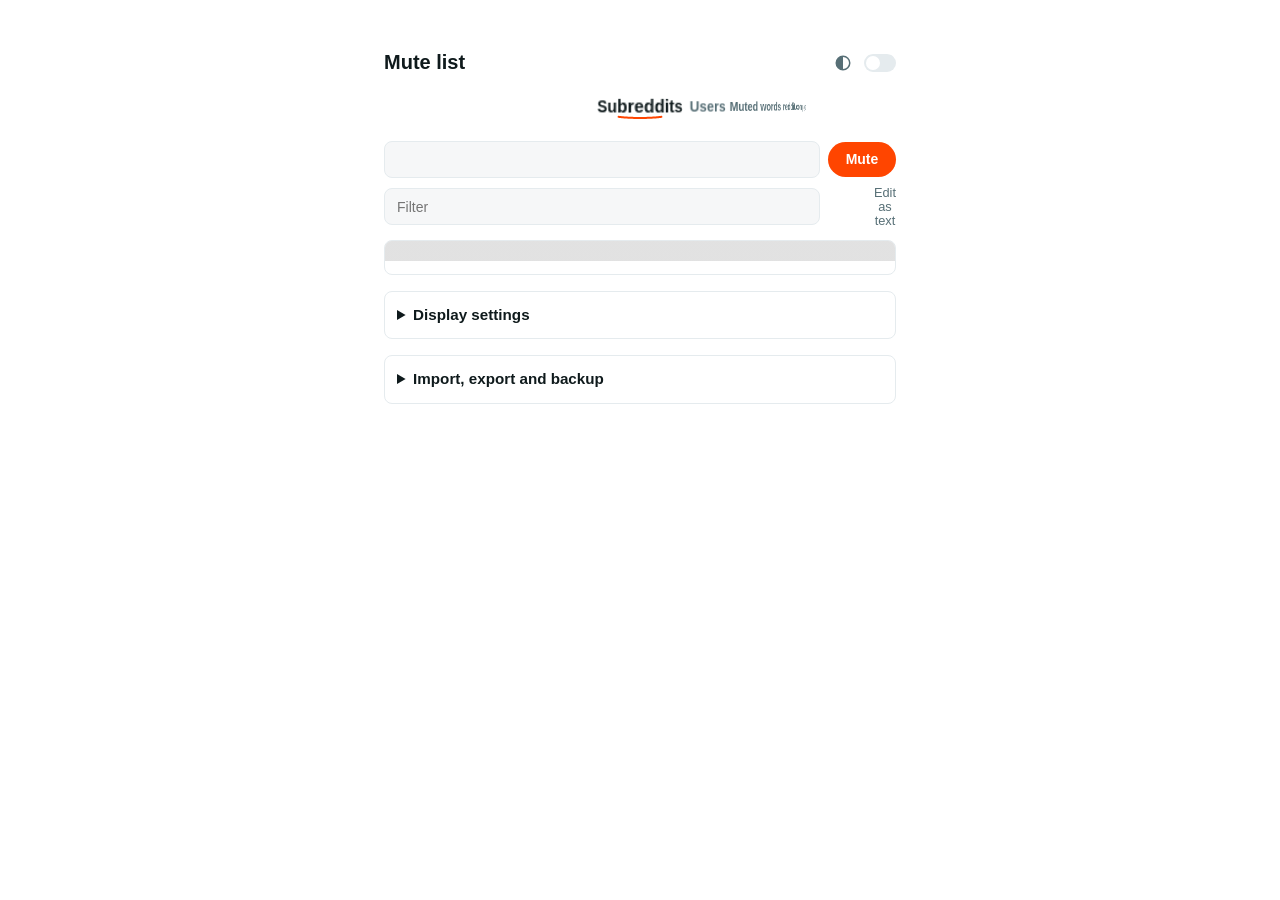
==== commit 4ba268f0: "Popup: Muted words list collapses like Subreddits/Users; Recommended tab is now reddit.com page Co-A" ====
--- a/manage/manage.html
+++ b/manage/manage.html
@@ -33,7 +33,7 @@
       <button type="button" role="tab" data-kind="subs" aria-selected="true">Subreddits</button>
       <button type="button" role="tab" data-kind="users" aria-selected="false">Users</button>
       <button type="button" role="tab" data-kind="words" aria-selected="false">Muted words</button>
-      <button type="button" role="tab" data-kind="rec" aria-selected="false">Recommended</button>
+      <button type="button" role="tab" data-kind="rec" aria-selected="false">reddit.com page</button>
     </nav>
 
     <section id="list-view">
@@ -112,18 +112,21 @@
         </select>
       </div>
 
-      <div class="word-table" id="word-table">
-        <div class="word-head" aria-hidden="true">
-          <span>Word <span class="count" id="count-words">0</span></span>
-          <span>Comments</span>
-          <span>Titles</span>
-          <span>Text</span>
-          <span>Flair</span>
-          <span></span>
+      <details class="import-group" id="word-group">
+        <summary><span>Muted words</span> <span class="count" id="count-words">0</span></summary>
+        <div class="word-table" id="word-table">
+          <div class="word-head" aria-hidden="true">
+            <span>Word</span>
+            <span>Comments</span>
+            <span>Titles</span>
+            <span>Text</span>
+            <span>Flair</span>
+            <span></span>
+          </div>
+          <ul class="list" id="list-words"></ul>
         </div>
-        <ul class="list" id="list-words"></ul>
-      </div>
-      <p class="empty" id="empty-words" hidden></p>
+        <p class="empty" id="empty-words" hidden></p>
+      </details>
       <div class="extra" id="word-groups"></div>
 
       <details class="fold extra" id="word-lists">
--- a/manage/manage.css
+++ b/manage/manage.css
@@ -309,17 +309,20 @@
 #skip-group > summary .count, #imports summary .count { display: none; }
 /* The main Subreddits / Users list fills its box edge to edge when open. */
 /* Its header (old header height, grey in the top 60%) is a plain bar (name and count in the tooltip) that scrolls away with the rows. */
-#main-group { padding: 0; max-height: 17rem; overflow-y: auto; }
-body:not(.popup) #main-group { max-height: 29rem; }
-#main-group > summary { height: 2.1rem; padding: 0; background: linear-gradient(rgb(128 128 128 / 23%) 60%, transparent 60%); list-style: none; }
-#main-group > summary::-webkit-details-marker { display: none; }
-#main-group > summary > * { display: none; }
+/* The Muted words list (#word-group) looks the same. */
+:is(#main-group, #word-group) { padding: 0; max-height: 17rem; overflow-y: auto; }
+body:not(.popup) :is(#main-group, #word-group) { max-height: 29rem; }
+:is(#main-group, #word-group) > summary { height: 2.1rem; padding: 0; background: linear-gradient(rgb(128 128 128 / 23%) 60%, transparent 60%); list-style: none; }
+:is(#main-group, #word-group) > summary::-webkit-details-marker { display: none; }
+:is(#main-group, #word-group) > summary > * { display: none; }
 /* Open, the rows start near the top, over the bar's empty part. What's left of the bar closes it. */
-#main-group[open]::details-content { margin-top: -1.6rem; }
+:is(#main-group, #word-group)[open]::details-content { margin-top: -1.6rem; }
 /* Open rows would sit over the shade; with motion on, motion.css slides it away instead. */
-@media (prefers-reduced-motion: reduce) { #main-group[open] > summary { background: none; } }
-#main-group .list { margin: 0; border: 0; border-radius: 0; max-height: none; overflow: visible; }
-#main-group > .empty { margin: 0; padding: 0.4rem 0.6rem; border-top: 1px solid var(--line); }
+@media (prefers-reduced-motion: reduce) { :is(#main-group, #word-group)[open] > summary { background: none; } }
+:is(#main-group, #word-group) .list { margin: 0; border: 0; border-radius: 0; max-height: none; overflow: visible; }
+:is(#main-group, #word-group) > .empty { margin: 0; padding: 0.4rem 0.6rem; border-top: 1px solid var(--line); }
+/* The column names stay in view while the words scroll. */
+#word-group .word-head { position: sticky; top: 0; z-index: 1; padding-top: 0.35rem; background: var(--bg); border-bottom: 1px solid var(--line); }
 
 /* Popup: mute every sub showing on the open Reddit tab. */
 .page-subs { position: relative; margin-bottom: 0.75rem; padding: 0.5rem 0.75rem; border: 1px solid var(--line); border-radius: 0.5rem; font-size: 0.85rem; }
--- a/manage/motion.css
+++ b/manage/motion.css
@@ -29,11 +29,11 @@
   /* 4. Mute list bar: its shaded strip slides up into the top border on opening, and
      back down a little faster on closing. motion.js holds a click's close until the
      box has shrunk, so data-closing is what starts the way back. */
-  #main-group > summary {
+  :is(#main-group, #word-group) > summary {
     background: linear-gradient(rgb(128 128 128 / 23%), rgb(128 128 128 / 23%)) 0 0 / 100% 1.26rem no-repeat;
     transition: background-position 0.2s ease-out;
   }
-  #main-group[open]:not([data-closing]) > summary {
+  :is(#main-group, #word-group)[open]:not([data-closing]) > summary {
     background-position: 0 -1.26rem;
     transition: background-position 0.3s ease-out;
   }
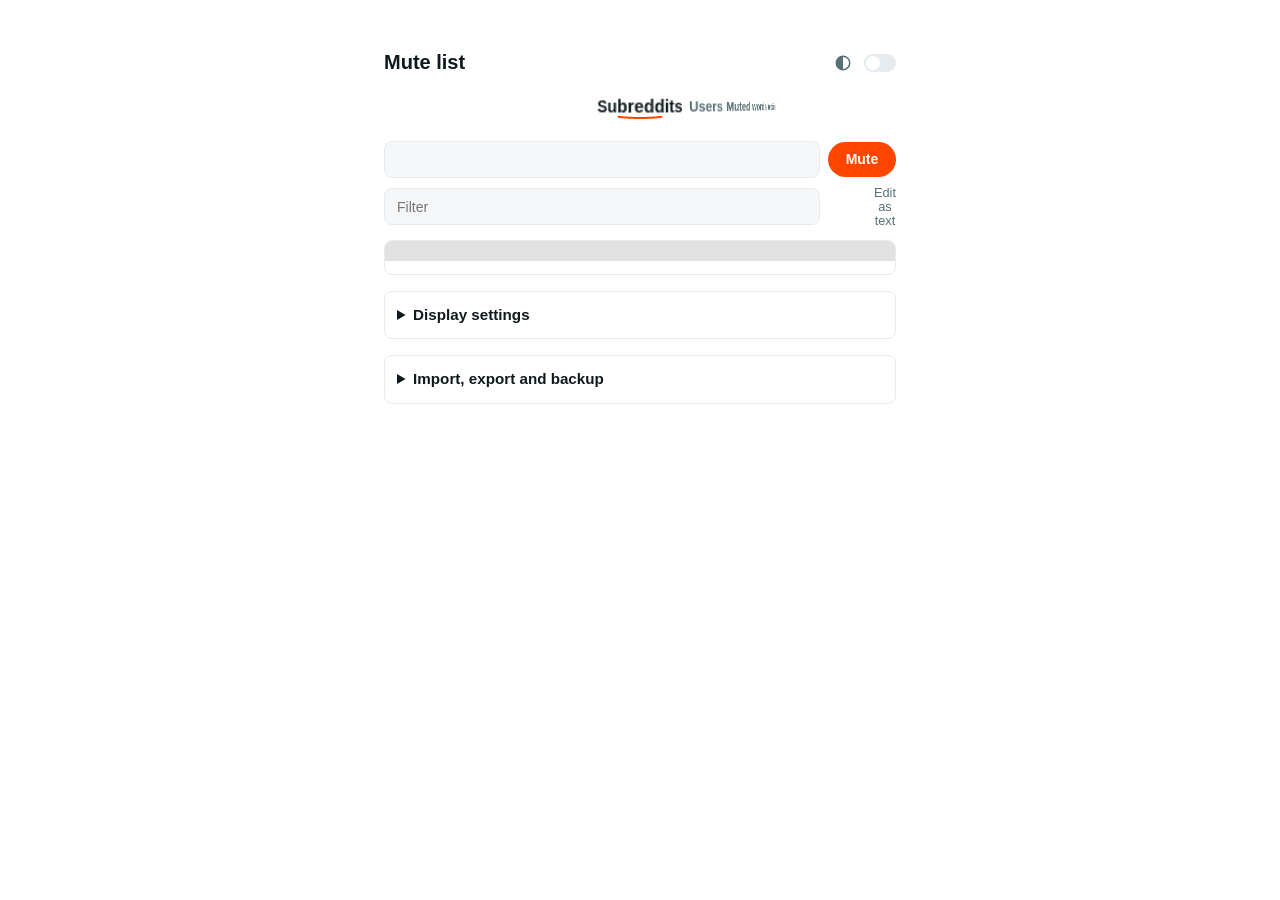
==== commit f2478558: "Popup reddit.com page: filter row matches the Subreddits tab (Filter as wide as the input, Edit as t" ====
--- a/manage/manage.html
+++ b/manage/manage.html
@@ -127,6 +127,7 @@
         </div>
         <p class="empty" id="empty-words" hidden></p>
       </details>
+      <div id="x-group"></div>
       <div class="extra" id="word-groups"></div>
 
       <details class="fold extra" id="word-lists">
@@ -134,7 +135,7 @@
         <details class="import-group" id="new-list">
           <summary>New list, or paste a shared one</summary>
           <input type="text" id="list-name" placeholder="List name" aria-label="List name" maxlength="40">
-          <textarea id="list-words" class="list-words" spellcheck="false" placeholder="Words or phrases, commas or new lines between them. A shared list (“Name: word, word”) fills in its own name." aria-label="Words in the list"></textarea>
+          <textarea id="new-list-words" class="list-words" spellcheck="false" placeholder="Words or phrases, commas or new lines between them. A shared list (“Name: word, word”) fills in its own name." aria-label="Words in the list"></textarea>
           <button type="button" id="list-add">Add list</button>
         </details>
         <details class="import-group" id="suggested">
@@ -214,12 +215,12 @@
           <option value="new">Newest</option>
           <option value="old">Oldest</option>
         </select>
+        <button type="button" class="link stack" id="rec-edit-text" data-edit="recSubs"><span>Edit</span> <span>as</span> <span>text</span></button>
       </div>
 
       <div class="word-section">
         <div class="section-head">
           <h2>Subreddits <span class="count" id="count-recSubs">0</span></h2>
-          <button type="button" class="link stack" data-edit="recSubs"><span>Edit</span> <span>as</span> <span>text</span></button>
         </div>
         <ul class="list" id="list-recSubs"></ul>
         <p class="empty" id="empty-recSubs" hidden></p>
@@ -322,9 +323,11 @@
       <div class="row">
         <button type="button" id="import">Import list…</button>
         <button type="button" class="secondary" id="export">Export list</button>
+        <button type="button" class="secondary" id="import-x">Import X muted words…</button>
       </div>
       <input type="file" id="import-file" accept=".txt,text/plain" hidden>
-      <p class="note">A text file of subreddits and users (r/name, u/name, *word* or links; spaces, commas or new lines between them). Imported names are listed under “Imported from …” at the bottom of the Subreddits and Users tabs.</p>
+      <input type="file" id="import-x-file" accept=".txt,text/plain" hidden>
+      <p class="note">A text file of subreddits and users (r/name, u/name, *word* or links; spaces, commas or new lines between them). Imported names are listed under “Imported from …” at the bottom of the Subreddits and Users tabs. X muted words: a text file with one word or phrase per line; they go to the ticked places and are listed under “Imported from X” on the Muted words tab.</p>
 
       <h2 class="spaced">Backup</h2>
       <div class="row">
--- a/manage/manage.css
+++ b/manage/manage.css
@@ -172,9 +172,9 @@
 .add { margin-bottom: 0.5rem; }
 .toolbar { margin-bottom: 0.5rem; }
 /* Mute and Edit as text take the same width, so the add and Filter boxes line up. */
-#add-form > button, #edit-text { flex: none; width: 4.25rem; }
+#add-form > button, #rec-form > button, #edit-text, #rec-edit-text { flex: none; width: 4.25rem; }
 /* Its three centered lines sit against the right edge of that width. */
-#edit-text { display: inline-grid; justify-content: end; justify-items: center; padding-right: 0; }
+#edit-text, #rec-edit-text { display: inline-grid; justify-content: end; justify-items: center; padding-right: 0; }
 
 .list {
   list-style: none;
@@ -366,7 +366,7 @@
 /* Muted words: the summary under the add box, and named word lists. */
 .summary { margin: -0.4rem 0 0.75rem; }
 #words-view .word-section h2 { margin-bottom: 0.4rem; }
-#word-groups .import-group .word-table { margin-top: 0.4rem; }
+#word-groups .import-group .word-table, #x-group .import-group .word-table { margin-top: 0.4rem; }
 .group-actions { display: flex; gap: 0.25rem; flex-wrap: wrap; margin-top: 0.3rem; }
 .group-actions .link { padding: 0.15rem 0.4rem; font-size: 0.85rem; }
 #new-list input, #new-list textarea, .group-edit input, .group-edit textarea { margin-top: 0.4rem; }
--- a/manage/motion.css
+++ b/manage/motion.css
@@ -12,8 +12,10 @@
   .tabs[data-ring] button {
     position: absolute; left: 50%; top: 45%; width: 0; height: 0; padding: 0; margin: 0; border: 0;
     font-size: 14px;
-    transition: color 0.2s;
+    transition: color 0.2s, opacity 0.2s;
   }
+  /* While a title is hovered, the other unselected ones fade a little. */
+  .tabs[data-ring]:has(button[data-hover]:not([aria-selected="true"])) button:not([data-hover], [aria-selected="true"]) { opacity: 0.8; }
   .tabs[data-ring] button[data-hover]:not([aria-selected="true"]) { color: color-mix(in srgb, var(--fg) 30%, var(--muted)); z-index: 1; }
   .tabs[data-ring] button:focus-visible { outline: none; color: var(--accent); }
   .tabs .letter { position: absolute; left: 0; top: 0; padding: 0.4rem 1px; white-space: pre; transform-origin: 0 0; }
